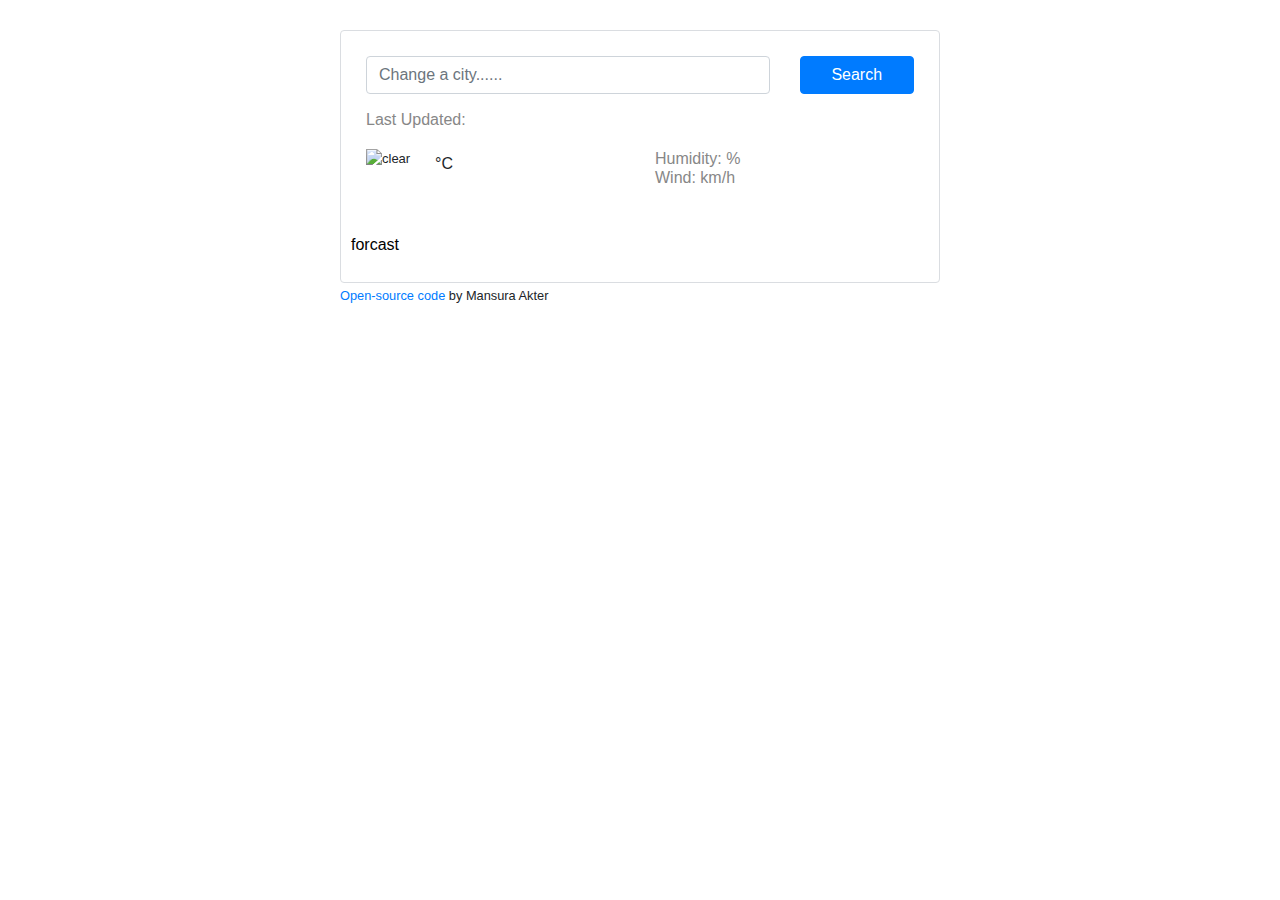
==== index.html @ 01fa6b76 "Removed Fahrenheit" ====
<!DOCTYPE html>
<html lang="en">

<head>
  <meta charset="UTF-8" />
  <meta http-equiv="X-UA-Compatible" content="IE=edge" />
  <meta name="viewport" content="width=device-width, initial-scale=1.0" />
  <link rel="stylesheet" href="https://stackpath.bootstrapcdn.com/bootstrap/4.3.1/css/bootstrap.min.css"
    integrity="sha384-ggOyR0iXCbMQv3Xipma34MD+dH/1fQ784/j6cY/iJTQUOhcWr7x9JvoRxT2MZw1T" crossorigin="anonymous" />
  <script src="https://unpkg.com/axios/dist/axios.min.js"></script>

  <link href="vanilla-weatherapp/src/style.css" rel="stylesheet" />

  <title>Vanilla-WeatherApp</title>
</head>

<body>
  <div class="container">
    <div class="weather-app">
      <div class="wrapper">

        <form id="search-form" class="mb-3">
          <div class="row">
            <div class="col-9">
              <input type="text" placeholder="Change a city......" class="form-control" autocomplete="off"
                id="search-input">
            </div>
            <div class="col-3">
              <input type="submit" value="Search" class="btn btn-primary w-100">

            </div>
          </div>
        </form>

        <div class="heading">
          <h1 id="city"></h1>
          <p id="country"></p>
          <ul>
            <li>Last Updated: <span id="date"></span></li>
            <li id="description"></li>
          </ul>
        </div>
        <div class="row">
          <div class="col-6">

            <div class="clearfix weather-temp">

              <img src="" alt="clear" class="float-left" id="icon" />
              <div class="float-left">
                <strong id="Temp"></strong><span class="degrees">°C</span>

                <!--   remover fahrenheit
                  <a href="#" id="celsius" class="celsius">°C</a>|<a href="#" id="fahrenheit">°F</a></span>
                  -->
              </div>
            </div>
          </div>
          <div class="col-6">
            <ul>

              <li>Humidity: <span id="humidity"></span> % </li>
              <li>Wind: <span id="wind"></span> km/h</li>
            </ul>
          </div>
          <!--START TO BUILD FIVE DAYAS PERCEPTION-->

          <div class="weather-forcast" id="forcast">
            forcast

            <!--try to do this  in javascript-->
            <!--2nd-->
            <!-- <div class="col-2 ml-3">
                <div class="weather-date">
                  Sun
                </div>
                <img src="http://openweathermap.org/img/wn/50d@2x.png" alt="" width="42" />
                <div class="weather-temp">
                  <span class="temp-max">26°</span>/<span class="temp-mini">12°</span>
                </div>
              </div> -->
            <!-- 3rd -->
            <!-- <div class="col-2 ml-3">
                <div class="weather-date">
                  Mon
                </div>
                <img src="http://openweathermap.org/img/wn/50d@2x.png" alt="" width="42" />
                <div class="weather-temp">
                  <span class="temp-max">22°</span>/<span class="temp-mini">8°</span>
                </div>
              </div> -->
            <!-- 4th -->
            <!-- <div class="col-2 ml-3">
                <div class="weather-date">
                  Tue
                </div>
                <img src="http://openweathermap.org/img/wn/50d@2x.png" alt="" width="42" />
                <div class="weather-temp">
                  <span class="temp-max">25°</span>/<span class="temp-mini">14°</span>
                </div>
              </div> -->
            <!-- 5th -->
            <!-- <div class="col-2 ml-3">
                <div class="weather-date">
                  Wed
                </div>
                <img src="http://openweathermap.org/img/wn/50d@2x.png" alt="" width="42" />
                <div class="weather-temp">
                  <span class="temp-max">24°</span>/<span class="temp-mini">1e°</span>
                </div>
              </div> -->

          </div>
        </div>
      </div>




      <small>
        <a href="https://github.com/iammansura/vanilla-weatherapp" target="_blank">
          Open-source code</a> by Mansura Akter
      </small>
    </div>
  </div>
  <script src="vanilla-weatherapp/src/app.js"></script>
</body>

</html>
---- vanilla-weatherapp/src/style.css ----
body {
  font-family: Arial, sans-serif;
}
h1 {
  color: #878787;
  font-size: 24px;
  font-weight: 100;
  line-height: 28px;
  margin-bottom: 0;
}
ul {
  margin: 0;
  padding: 0;
}
li {
  color: rgb(135, 135, 135);
  margin: 0;
  padding: 0;

  list-style: none;
  font-size: 16px;
  font-weight: 100;
  line-height: 19px;
}
li::first-letter {
  text-transform: capitalize;
}
.weather-app {
  max-width: 600px;
  margin: 30px auto;
}
.wrapper {
  padding: 25px;
  border: 1px solid #dadde1;
  border-radius: 4px;
}
.heading {
  margin-bottom: 20px;
}
.weather-temp img {
  margin-right: 5px;
  height: 64px;
  width: 64px;
}
.weather-temp strong {
  color: rgb(33, 33, 33);
  font-size: 64px;
  font-weight: 400;
  line-height: 1;
}
.weather-temp .degrees {
  position: relative;
  font-size: 16px;
  top: -34px;
}

.weather-temp .celsius {
  color: rgb(33, 33, 33);
  cursor: default;
}
.weather-temp .celsius:hover {
  text-decoration: none;
}
.weather-forcast {
  margin-top: 20px;
  text-align: center;
  color: #000;
}
.weather-date {
  font-size: 16px;
  opacity: 0.5;
}
.weather-temp {
  font-size: 13px;
}
.temp-mini {
  opacity: 0.5;
}
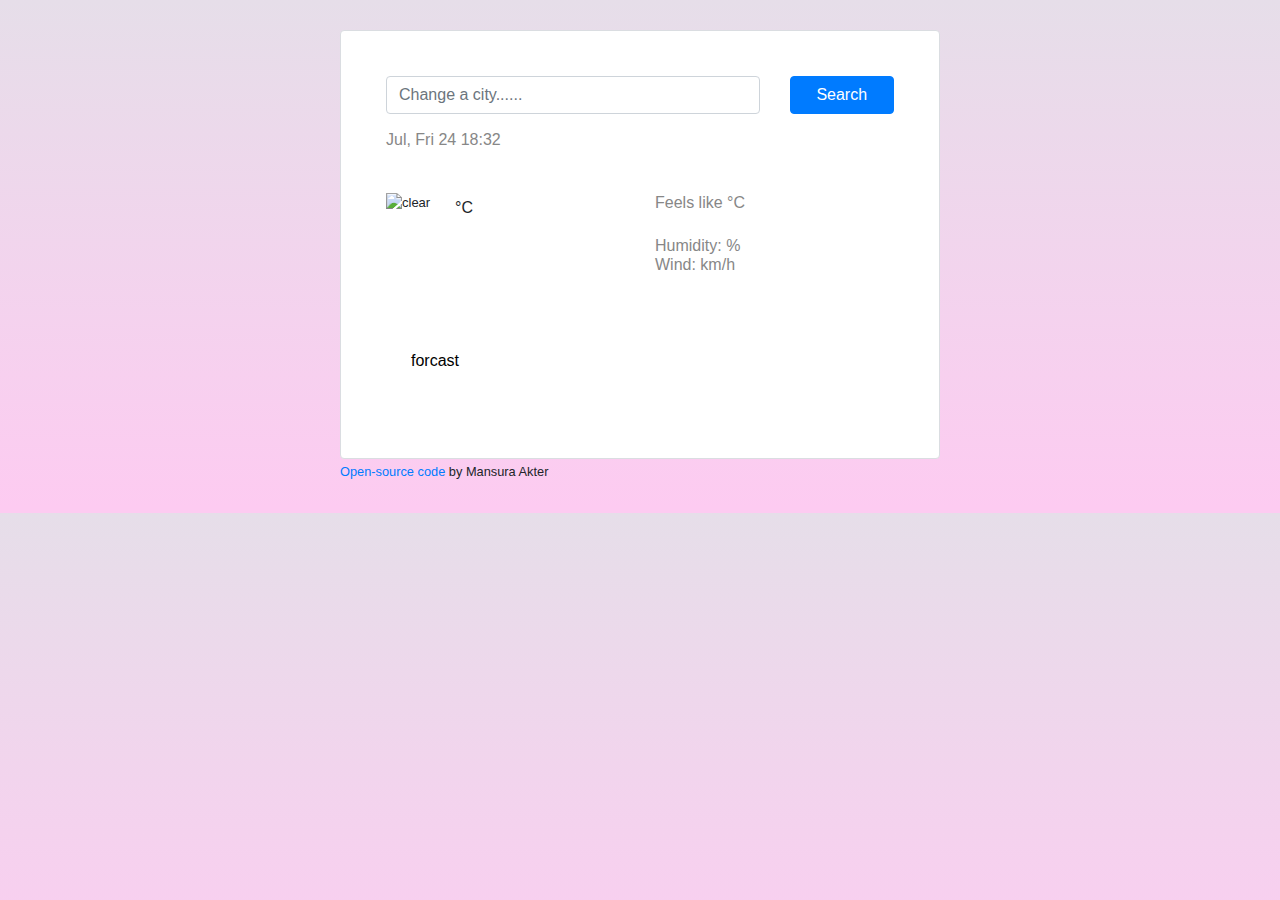
==== commit e34744c3: "added day&time" ====
--- a/index.html
+++ b/index.html
@@ -36,7 +36,8 @@
           <h1 id="city"></h1>
           <p id="country"></p>
           <ul>
-            <li>Last Updated: <span id="date"></span></li>
+            <li><span id="date"></span></li>
+            <br />
             <li id="description"></li>
           </ul>
         </div>
@@ -55,9 +56,11 @@
               </div>
             </div>
           </div>
+
           <div class="col-6">
+
             <ul>
-
+              <li>Feels like <span id="like"> </span>°C</li><br />
               <li>Humidity: <span id="humidity"></span> % </li>
               <li>Wind: <span id="wind"></span> km/h</li>
             </ul>
@@ -116,7 +119,7 @@
 
 
 
-      <small>
+      <small class="footer">
         <a href="https://github.com/iammansura/vanilla-weatherapp" target="_blank">
           Open-source code</a> by Mansura Akter
       </small>
--- a/vanilla-weatherapp/src/style.css
+++ b/vanilla-weatherapp/src/style.css
@@ -1,5 +1,6 @@
 body {
   font-family: Arial, sans-serif;
+  background: linear-gradient(to top, #fdcbf1 0%, #fdcbf1 1%, #e6dee9 100%);
 }
 h1 {
   color: #878787;
@@ -8,6 +9,7 @@
   line-height: 28px;
   margin-bottom: 0;
 }
+
 ul {
   margin: 0;
   padding: 0;
@@ -30,7 +32,8 @@
   margin: 30px auto;
 }
 .wrapper {
-  padding: 25px;
+  background: #fff;
+  padding: 45px;
   border: 1px solid #dadde1;
   border-radius: 4px;
 }
@@ -62,7 +65,9 @@
   text-decoration: none;
 }
 .weather-forcast {
-  margin-top: 20px;
+  margin-top: 35px;
+  padding: 40px;
+
   text-align: center;
   color: #000;
 }
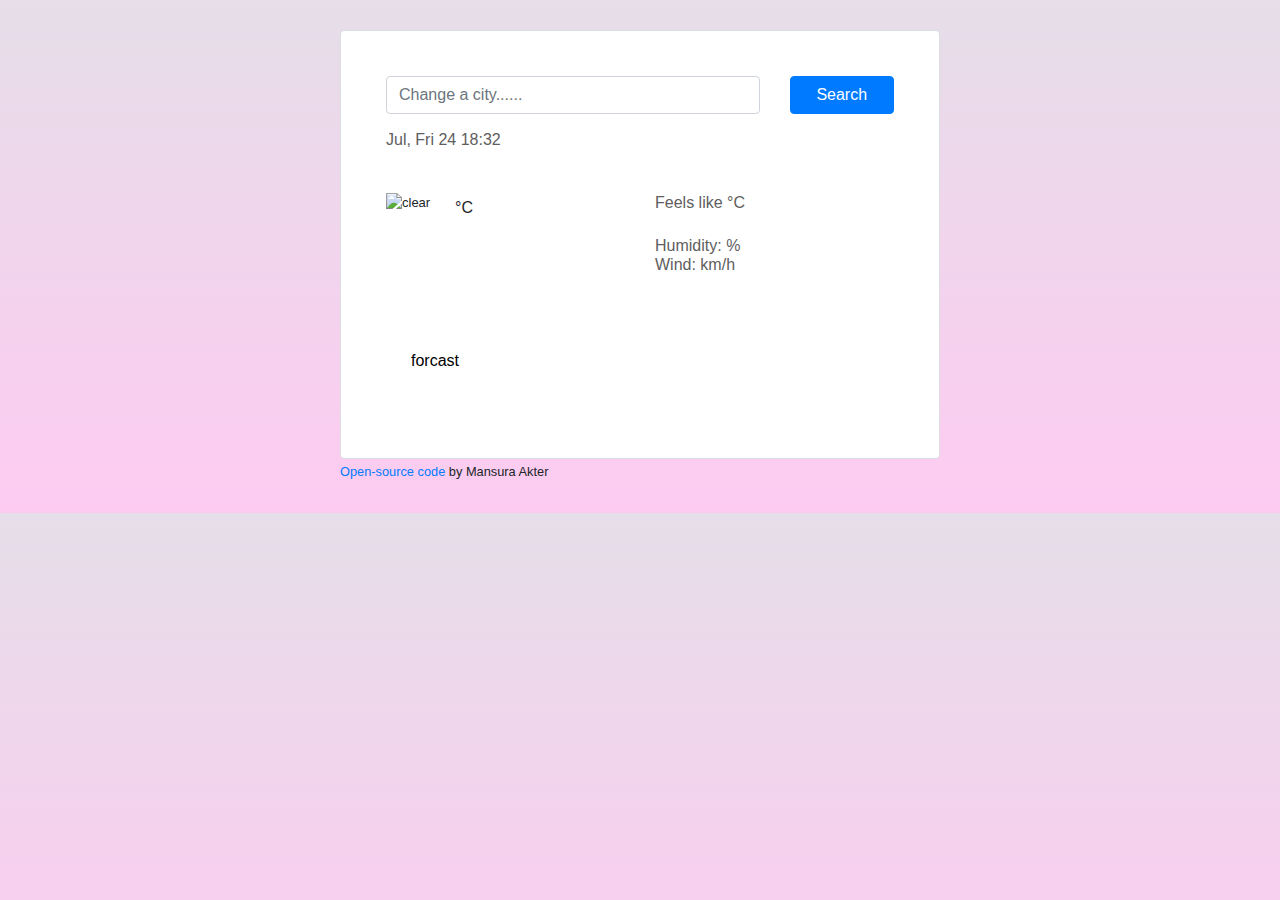
==== commit 316f112b: "add some comment to understand" ====
--- a/index.html
+++ b/index.html
@@ -60,7 +60,7 @@
           <div class="col-6">
 
             <ul>
-              <li>Feels like <span id="like"> </span>°C</li><br />
+              <li>Feels like <strong><span id="like"> </span>°C</strong></li><br />
               <li>Humidity: <span id="humidity"></span> % </li>
               <li>Wind: <span id="wind"></span> km/h</li>
             </ul>
--- a/vanilla-weatherapp/src/style.css
+++ b/vanilla-weatherapp/src/style.css
@@ -3,7 +3,7 @@
   background: linear-gradient(to top, #fdcbf1 0%, #fdcbf1 1%, #e6dee9 100%);
 }
 h1 {
-  color: #878787;
+  color: #616060;
   font-size: 24px;
   font-weight: 100;
   line-height: 28px;
@@ -15,7 +15,7 @@
   padding: 0;
 }
 li {
-  color: rgb(135, 135, 135);
+  color: rgb(96, 94, 94);
   margin: 0;
   padding: 0;
 
@@ -73,11 +73,11 @@
 }
 .weather-date {
   font-size: 16px;
-  opacity: 0.5;
+  opacity: 0.8;
 }
 .weather-temp {
   font-size: 13px;
 }
 .temp-mini {
-  opacity: 0.5;
+  opacity: 0.7;
 }
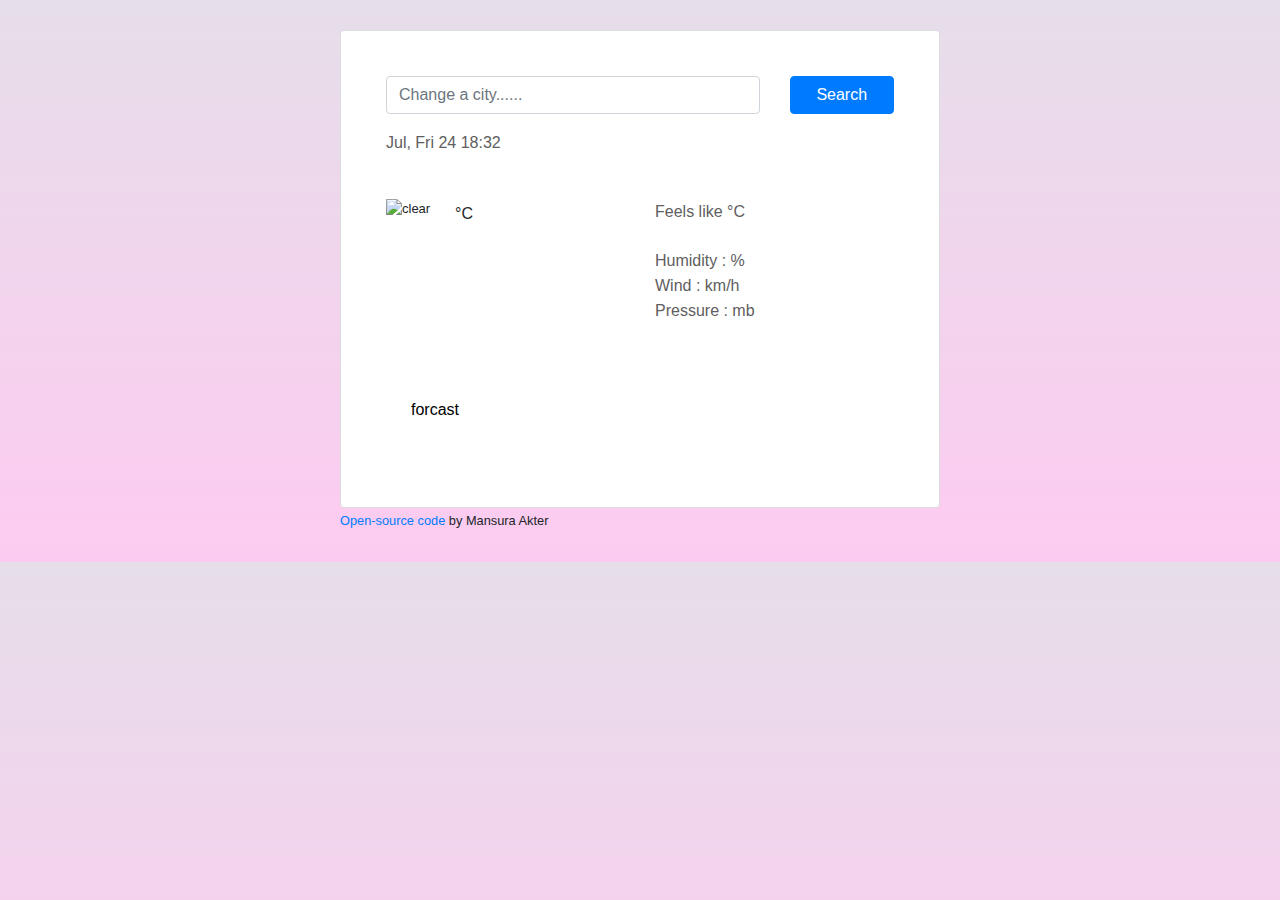
==== commit 3a00a762: "added pressure" ====
--- a/index.html
+++ b/index.html
@@ -61,8 +61,9 @@
 
             <ul>
               <li>Feels like <strong><span id="like"> </span>°C</strong></li><br />
-              <li>Humidity: <span id="humidity"></span> % </li>
-              <li>Wind: <span id="wind"></span> km/h</li>
+              <li>Humidity : <span id="humidity"></span> % </li>
+              <li>Wind : <span id="wind"></span> km/h</li>
+              <li>Pressure : <span id="pressure"></span> mb</li>
             </ul>
           </div>
           <!--START TO BUILD FIVE DAYAS PERCEPTION-->
--- a/vanilla-weatherapp/src/style.css
+++ b/vanilla-weatherapp/src/style.css
@@ -22,7 +22,7 @@
   list-style: none;
   font-size: 16px;
   font-weight: 100;
-  line-height: 19px;
+  line-height: 25px;
 }
 li::first-letter {
   text-transform: capitalize;
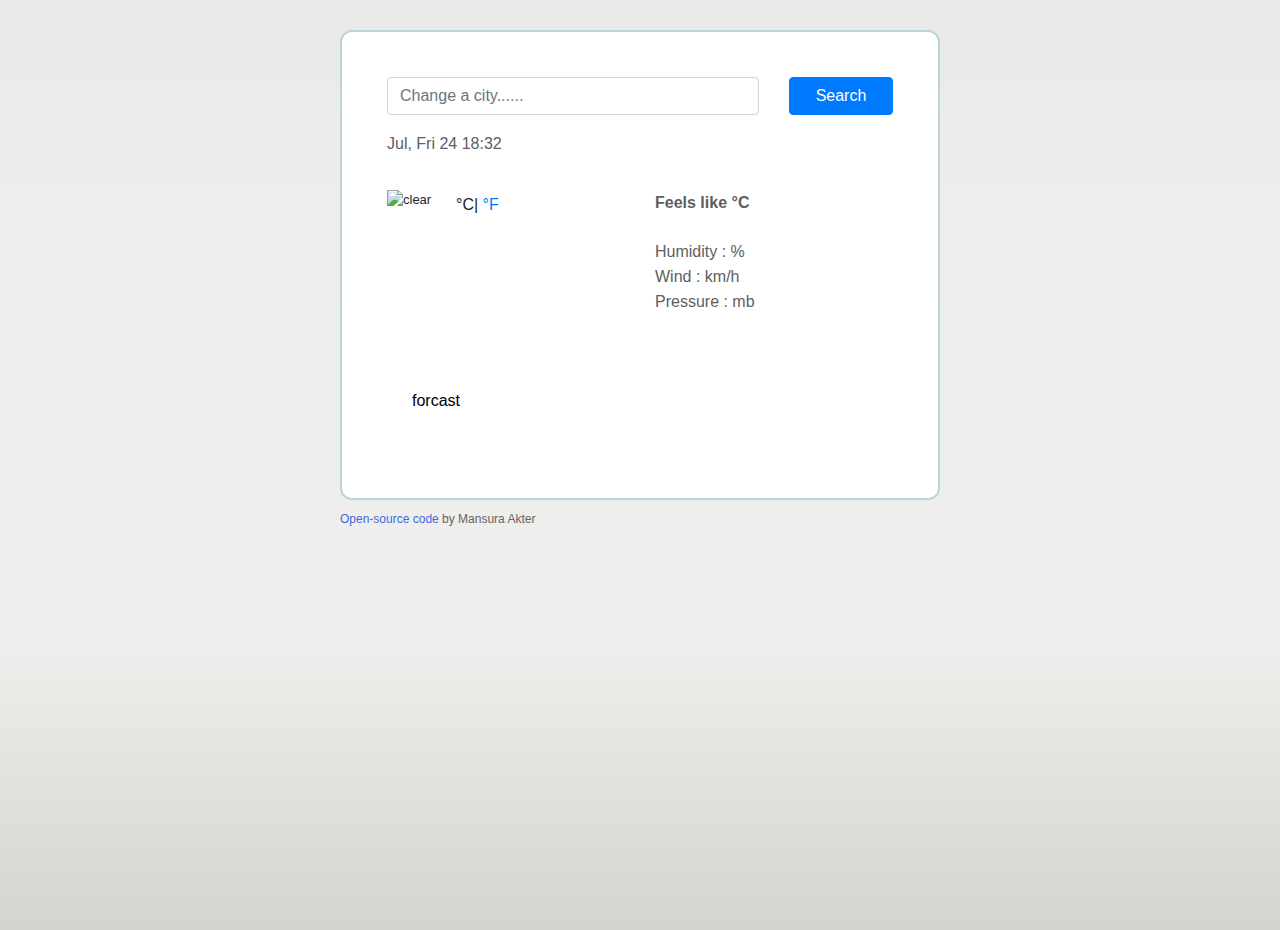
==== commit acec3b73: "added bold" ====
--- a/index.html
+++ b/index.html
@@ -38,21 +38,16 @@
           <ul>
             <li><span id="date"></span></li>
             <br />
-            <li id="description"></li>
+            <li id="description" class="description"></li>
           </ul>
         </div>
         <div class="row">
           <div class="col-6">
-
             <div class="clearfix weather-temp">
-
               <img src="" alt="clear" class="float-left" id="icon" />
               <div class="float-left">
-                <strong id="Temp"></strong><span class="degrees">°C</span>
-
-                <!--   remover fahrenheit
-                  <a href="#" id="celsius" class="celsius">°C</a>|<a href="#" id="fahrenheit">°F</a></span>
-                  -->
+                <strong id="Temp"></strong><span class="degrees"><a href="#" id="celsius" class="celsius">°C</a>|
+                  <a href="#" id="fahrenheit">°F</a></span></span>
               </div>
             </div>
           </div>
@@ -60,7 +55,7 @@
           <div class="col-6">
 
             <ul>
-              <li>Feels like <strong><span id="like"> </span>°C</strong></li><br />
+              <li class="feels-like">Feels like <strong><span id="like"> </span>°C</strong></li><br />
               <li>Humidity : <span id="humidity"></span> % </li>
               <li>Wind : <span id="wind"></span> km/h</li>
               <li>Pressure : <span id="pressure"></span> mb</li>
@@ -116,14 +111,10 @@
           </div>
         </div>
       </div>
-
-
-
-
-      <small class="footer">
-        <a href="https://github.com/iammansura/vanilla-weatherapp" target="_blank">
+      <footer class="footer">
+        <a href="https://github.com/iammansura/vanilla-weatherapp" target="_blank" class="copyright">
           Open-source code</a> by Mansura Akter
-      </small>
+      </footer>
     </div>
   </div>
   <script src="vanilla-weatherapp/src/app.js"></script>
--- a/vanilla-weatherapp/src/style.css
+++ b/vanilla-weatherapp/src/style.css
@@ -1,6 +1,14 @@
 body {
   font-family: Arial, sans-serif;
-  background: linear-gradient(to top, #fdcbf1 0%, #fdcbf1 1%, #e6dee9 100%);
+  background: linear-gradient(
+    to top,
+    #d5d4d0 0%,
+    #d5d4d0 1%,
+    #eeeeec 31%,
+    #efeeec 75%,
+    #e9e9e7 100%
+  );
+  height: 100vh;
 }
 h1 {
   color: #616060;
@@ -34,11 +42,11 @@
 .wrapper {
   background: #fff;
   padding: 45px;
-  border: 1px solid #dadde1;
-  border-radius: 4px;
+  border: 2px solid #b9d4db;
+  border-radius: 12px;
 }
 .heading {
-  margin-bottom: 20px;
+  margin-bottom: 10px;
 }
 .weather-temp img {
   margin-right: 5px;
@@ -81,3 +89,17 @@
 .temp-mini {
   opacity: 0.7;
 }
+.footer {
+  color: rgb(101, 100, 100);
+  font-size: 12px;
+  margin-top: 10px;
+}
+.copyright {
+  color: royalblue;
+}
+.description {
+  font-weight: bold;
+}
+.feels-like {
+  font-weight: bold;
+}
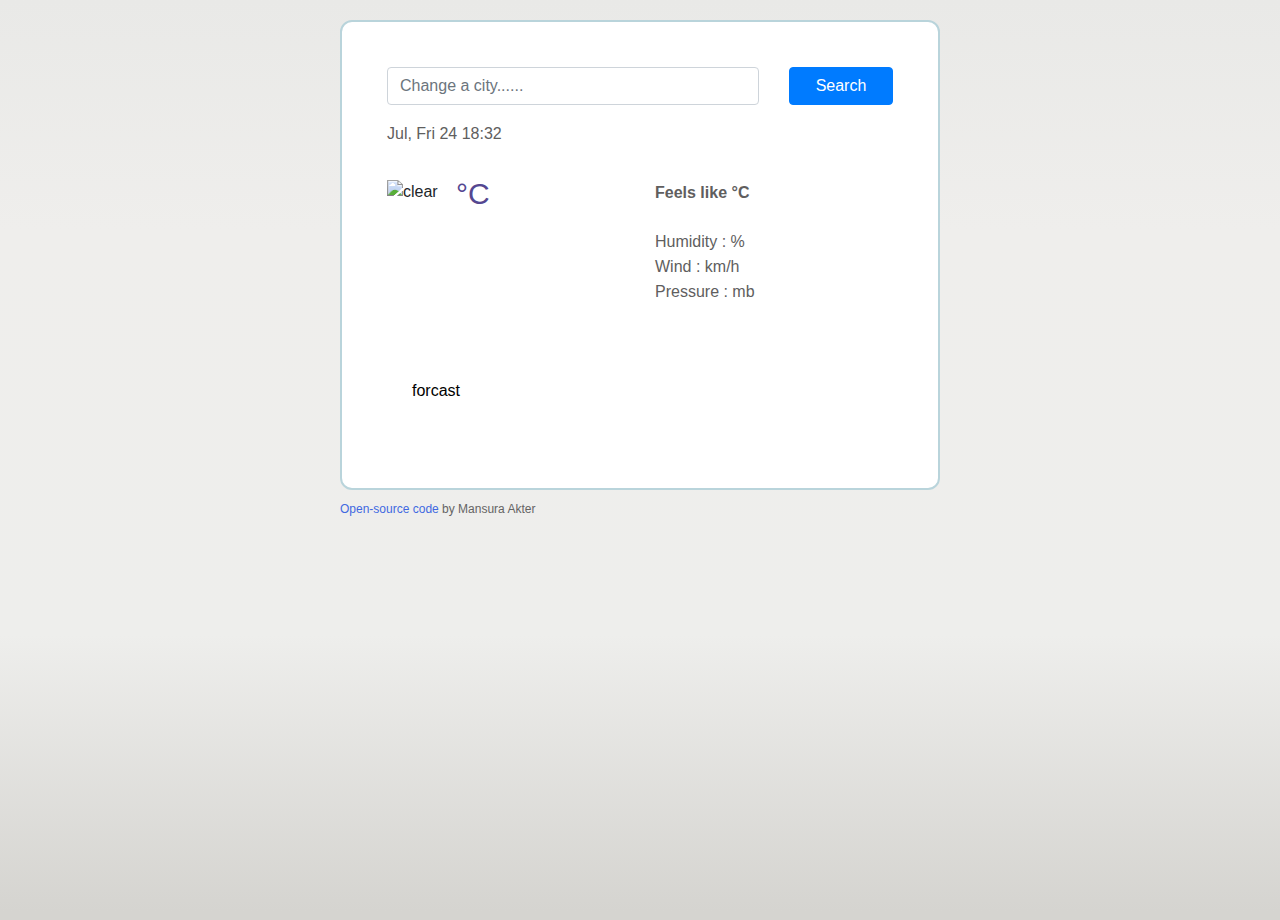
==== commit 930e4943: "deleted units" ====
--- a/index.html
+++ b/index.html
@@ -46,8 +46,9 @@
             <div class="clearfix weather-temp">
               <img src="" alt="clear" class="float-left" id="icon" />
               <div class="float-left">
-                <strong id="Temp"></strong><span class="degrees"><a href="#" id="celsius" class="celsius">°C</a>|
-                  <a href="#" id="fahrenheit">°F</a></span></span>
+                <strong id="Temp"></strong>
+                <span class="degrees"><a href="#" id="celsius" class="celsius">°C</a>
+                </span>
               </div>
             </div>
           </div>
--- a/vanilla-weatherapp/src/style.css
+++ b/vanilla-weatherapp/src/style.css
@@ -37,10 +37,11 @@
 }
 .weather-app {
   max-width: 600px;
-  margin: 30px auto;
+  margin: 20px auto;
 }
 .wrapper {
   background: #fff;
+  margin: 0 auto;
   padding: 45px;
   border: 2px solid #b9d4db;
   border-radius: 12px;
@@ -62,11 +63,12 @@
 .weather-temp .degrees {
   position: relative;
   font-size: 16px;
-  top: -34px;
+  top: -30px;
 }
 
 .weather-temp .celsius {
-  color: rgb(33, 33, 33);
+  color: rgb(84, 71, 145);
+  font-size: 30px;
   cursor: default;
 }
 .weather-temp .celsius:hover {
@@ -84,7 +86,7 @@
   opacity: 0.8;
 }
 .weather-temp {
-  font-size: 13px;
+  font-size: 16px;
 }
 .temp-mini {
   opacity: 0.7;
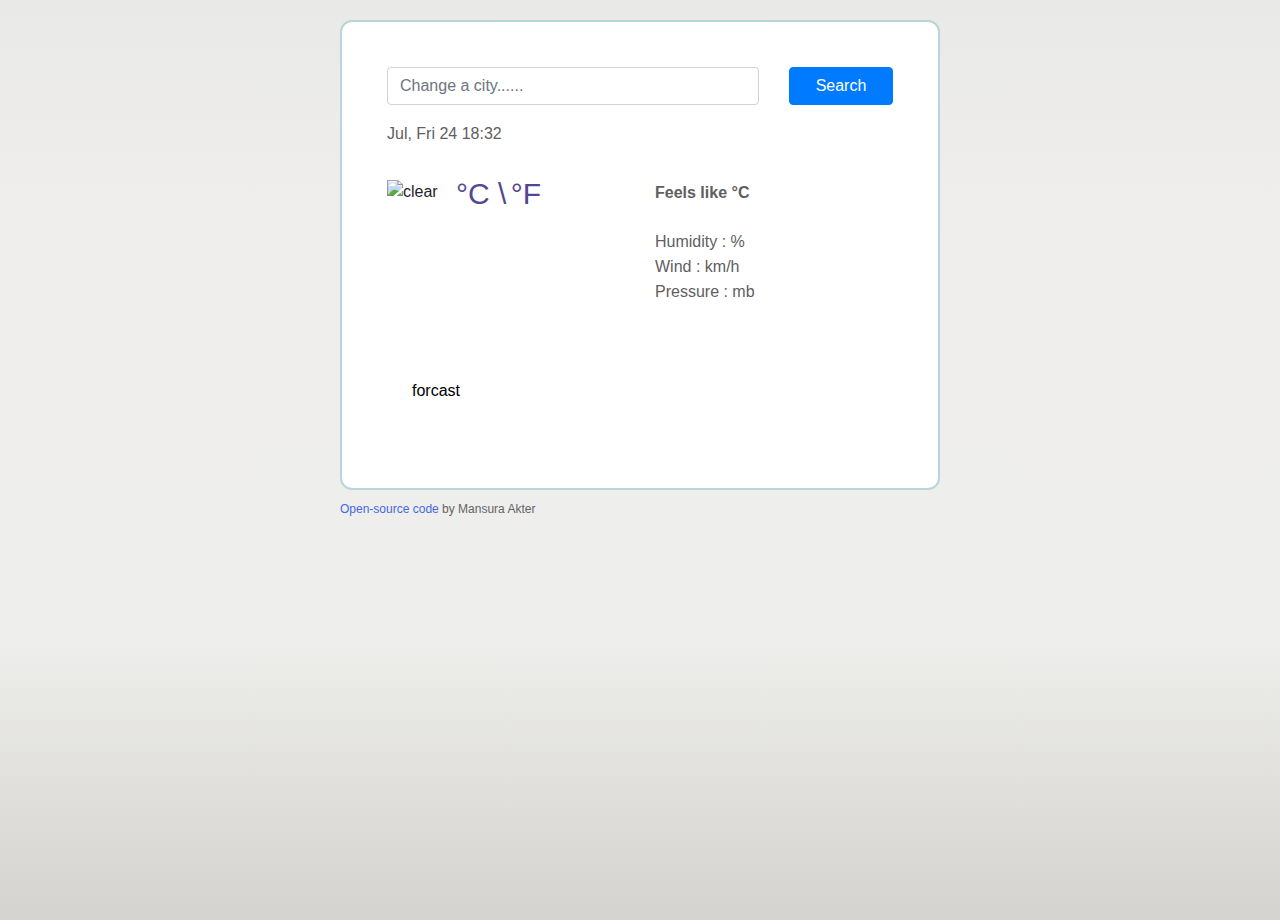
==== commit 77e12b15: "added utilities again" ====
--- a/index.html
+++ b/index.html
@@ -47,7 +47,9 @@
               <img src="" alt="clear" class="float-left" id="icon" />
               <div class="float-left">
                 <strong id="Temp"></strong>
-                <span class="degrees"><a href="#" id="celsius" class="celsius">°C</a>
+                <span class="degrees">
+                  <a href="#" id="celsius" class="celsius">°C \</a>
+                  <a href="#" id="fahrenheit" class="celsius">°F</a>
                 </span>
               </div>
             </div>
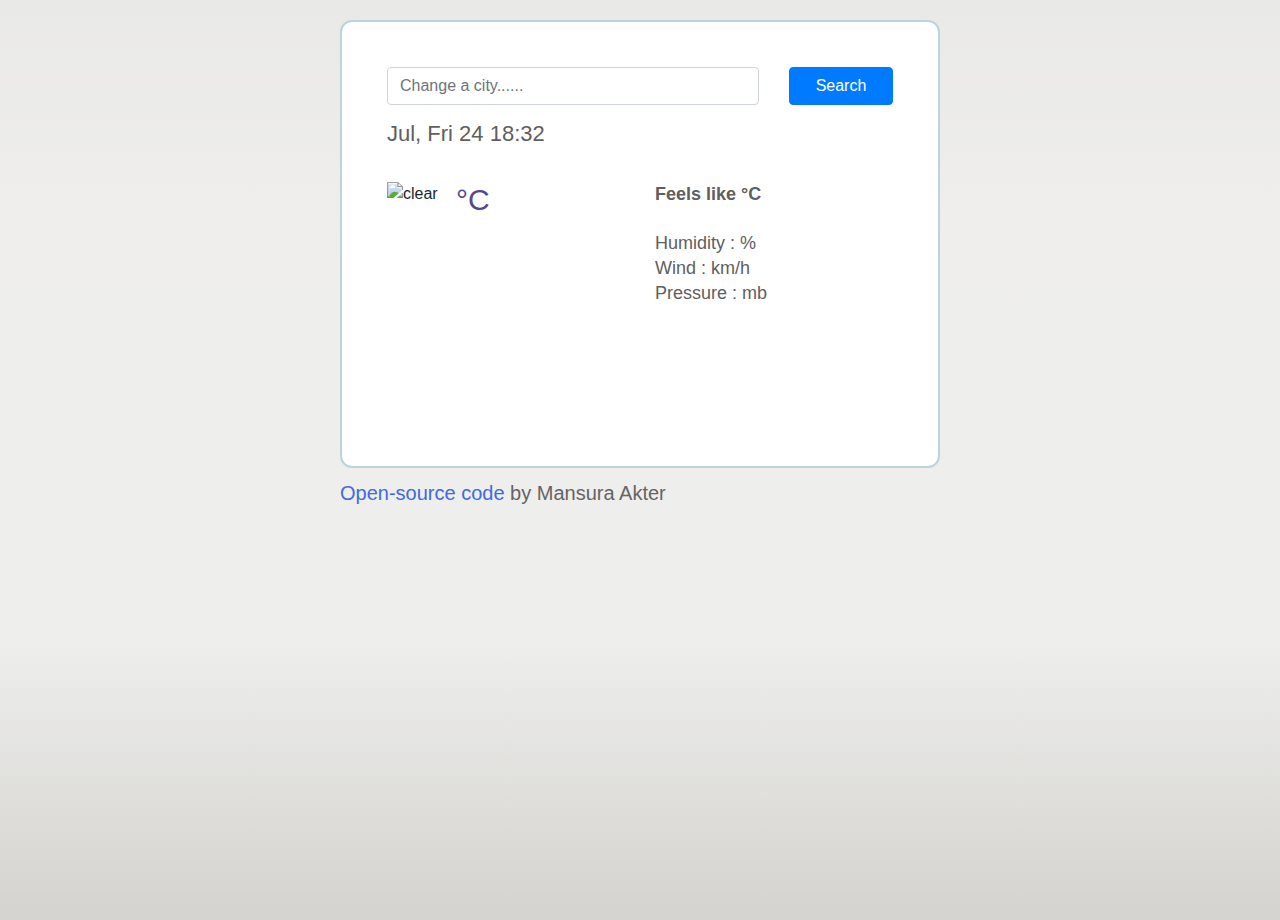
==== commit 2d439308: "update" ====
--- a/index.html
+++ b/index.html
@@ -36,20 +36,20 @@
           <h1 id="city"></h1>
           <p id="country"></p>
           <ul>
-            <li><span id="date"></span></li>
+            <li><span id="date" class="date"></span></li>
             <br />
             <li id="description" class="description"></li>
           </ul>
         </div>
         <div class="row">
-          <div class="col-6">
+          <div class="col-6 ">
             <div class="clearfix weather-temp">
               <img src="" alt="clear" class="float-left" id="icon" />
               <div class="float-left">
                 <strong id="Temp"></strong>
                 <span class="degrees">
-                  <a href="#" id="celsius" class="celsius">°C \</a>
-                  <a href="#" id="fahrenheit" class="celsius">°F</a>
+                  <a href="#" id="celsius" class="celsius">°C </a>
+                  <!-- <a href="#" id="fahrenheit" class="celsius">°F</a> -->
                 </span>
               </div>
             </div>
@@ -66,8 +66,8 @@
           </div>
           <!--START TO BUILD FIVE DAYAS PERCEPTION-->
 
-          <div class="weather-forcast" id="forcast">
-            forcast
+          <div class="weather-forcast " id="forcast">
+
 
             <!--try to do this  in javascript-->
             <!--2nd-->
--- a/vanilla-weatherapp/src/style.css
+++ b/vanilla-weatherapp/src/style.css
@@ -28,7 +28,7 @@
   padding: 0;
 
   list-style: none;
-  font-size: 16px;
+  font-size: 18px;
   font-weight: 100;
   line-height: 25px;
 }
@@ -56,13 +56,13 @@
 }
 .weather-temp strong {
   color: rgb(33, 33, 33);
-  font-size: 64px;
+  font-size: 68px;
   font-weight: 400;
   line-height: 1;
 }
 .weather-temp .degrees {
   position: relative;
-  font-size: 16px;
+  font-size: 18px;
   top: -30px;
 }
 
@@ -93,7 +93,7 @@
 }
 .footer {
   color: rgb(101, 100, 100);
-  font-size: 12px;
+  font-size: 20px;
   margin-top: 10px;
 }
 .copyright {
@@ -101,7 +101,11 @@
 }
 .description {
   font-weight: bold;
+  font-size: 24px;
 }
 .feels-like {
   font-weight: bold;
 }
+.date {
+  font-size: 22px;
+}
